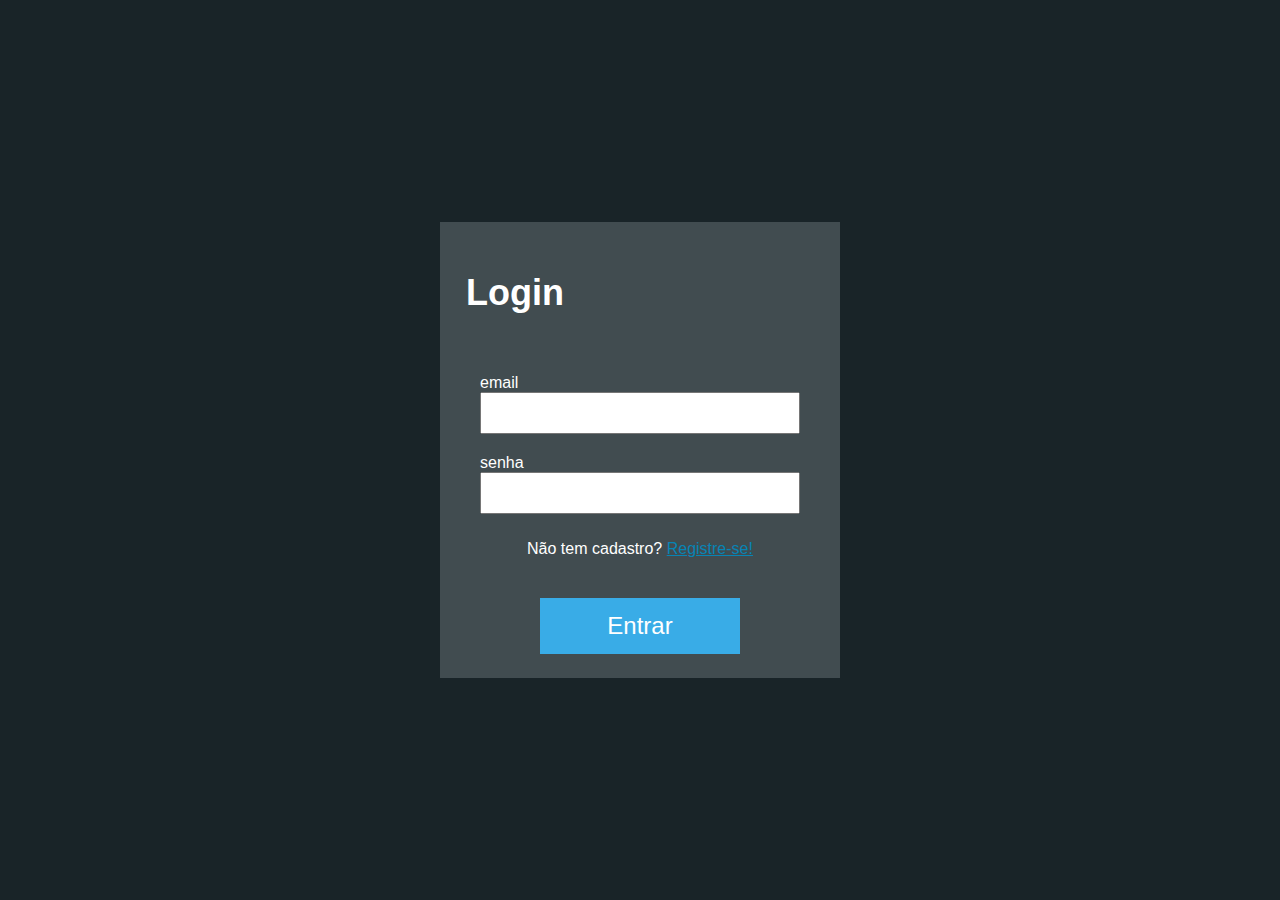
==== sistema de notas/login/index.html @ 8b8ee47a "Add files via upload" ====
<!DOCTYPE html>
<html lang="pt-br">
<head>
    <meta charset="UTF-8">
    <meta name="viewport" content="width=device-width, initial-scale=1.0">
    <title>Login - Enotes</title>

    <link rel="stylesheet" type="text/css" href="src/estilos/style.css" media="screen" />
</head>
<body>
    <div id="login">
        <h1>Login</h1>

        <form action="">
            <div class="logsen">
                <label for="email">email</label>
                <input type="email" name="" id="em">
            </div>

            <div class="logsen">
                <label for="senha">senha</label>
                <input type="password" name="senha" id="sn">
            </div>


            <p>Não tem cadastro? <a href="registro.html"> Registre-se!</a></p>
            
            <button type="submit" id="submit-button">Entrar</button>
        </form>
    </div>
</body>
</html>
---- sistema de notas/login/src/estilos/style.css ----
@font-face {
    font-family: "montserrat-bold";
    src: url(/src/fontes/Montserrat-Bold.ttf) format("truetype");

}
@font-face {
    font-family: "montserrat-medium";
    src: url(/src/fontes/Montserrat-Medium.ttf) format("truetype");

}

:root {
    --dark1:  #192428;
    --dark2:  #2d383c; 
    --dark3:  #414c50;
    --azul1:  #0784b5;
    --azul2:  #39ace7;
    --branco: #ffffff;
}

body {
    background-color: var(--dark1);
    color: var(--branco);
    display: flex;
    justify-content: center;
    align-items: center;
    height: 100vh; 
    margin: 0;
}

#login {
    background-color: var(--dark3);
    max-width: 400px;
    width: 100%;
    h1 {
        padding: 26px;
        font-family: "montserrat-bold", sans-serif;
        font-size: 36px;
    }
}

form {
    display: flex;
    flex-direction: column;
    align-items: center;
    font-family: "montserrat-medium", sans-serif;
}

.logsen {
    display: flex;
    flex-direction: column;
    width: 80%;
    margin: 2.5%;
}

.logsen input {  
    padding: 10px;
    font-size: 16px;
}

a {
    color: var(--azul1);
}

button {
    width: 50%;
    padding: 14px;
    margin: 24px;
    color: #ffffff;
    background-color: var(--azul2);
    border: none;
    font-size: 24px;
}

button:hover{
    background-color: var(--azul1);
}
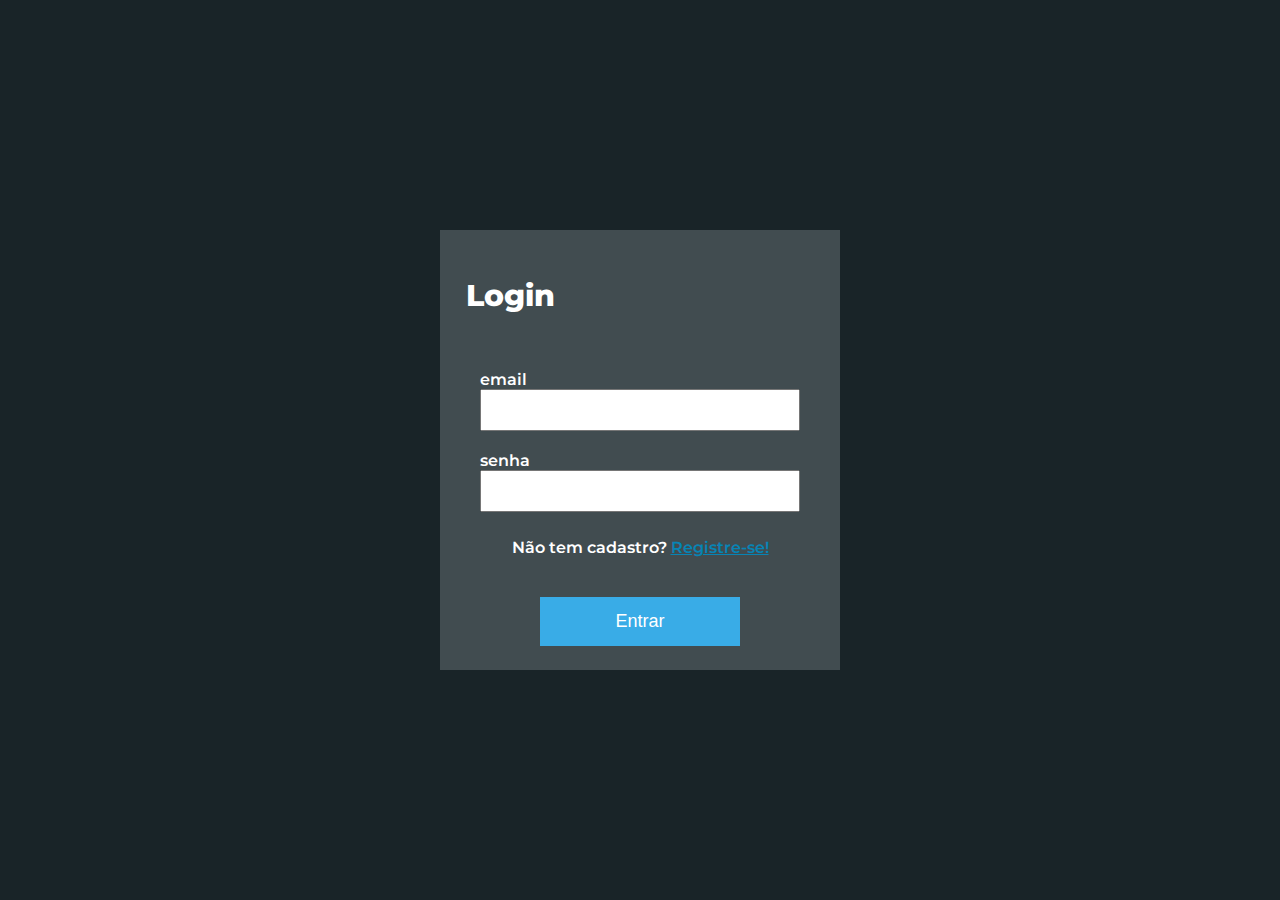
==== commit bcf96d29: "Add files via upload" ====
--- a/sistema de notas/login/index.html
+++ b/sistema de notas/login/index.html
@@ -5,7 +5,10 @@
     <meta name="viewport" content="width=device-width, initial-scale=1.0">
     <title>Login - Enotes</title>
 
-    <link rel="stylesheet" type="text/css" href="src/estilos/style.css" media="screen" />
+    <link rel="stylesheet" type="text/css" href="../src/estilos/style.css" media="screen" />
+
+    <link rel="preconnect" href="https://fonts.gstatic.com" crossorigin>
+    <link href="https://fonts.googleapis.com/css2?family=Montserrat:ital,wght@0,100..900;1,100..900&display=swap" rel="stylesheet">
 </head>
 <body>
     <div id="login">
--- a/sistema de notas/src/estilos/style.css
+++ b/sistema de notas/src/estilos/style.css
@@ -0,0 +1,71 @@
+
+@import url('https://fonts.googleapis.com/css2?family=Montserrat:ital,wght@0,100..900;1,100..900&display=swap');
+
+
+:root {
+    --dark1:  #192428;
+    --dark2:  #2d383c; 
+    --dark3:  #414c50;
+    --azul1:  #0784b5;
+    --azul2:  #39ace7;
+    --branco: #ffffff;
+}
+
+body {
+    background-color: var(--dark1);
+    color: var(--branco);
+    display: flex;
+    justify-content: center;
+    align-items: center;
+    height: 100vh; 
+    margin: 0;
+    font-family: "montserrat", sans-serif;
+}
+
+#login {
+    background-color: var(--dark3);
+    max-width: 400px;
+    width: 100%;
+    h1 {
+        padding: 26px;
+        font-weight: 800;
+        font-size: 30px;
+    }
+}
+
+form {
+    display: flex;
+    flex-direction: column;
+    align-items: center;
+    font-weight: 600;
+}
+
+.logsen {
+    display: flex;
+    flex-direction: column;
+    width: 80%;
+    margin: 2.5%;
+}
+
+.logsen input {  
+    padding: 10px;
+    font-size: 16px;
+}
+
+a {
+    color: var(--azul1);
+}
+
+button {
+    width: 50%;
+    padding: 14px;
+    margin: 24px;
+    color: #ffffff;
+    background-color: var(--azul2);
+    border: none;
+    font-size: 18px;
+}
+
+button:hover{
+    background-color: var(--azul1);
+}